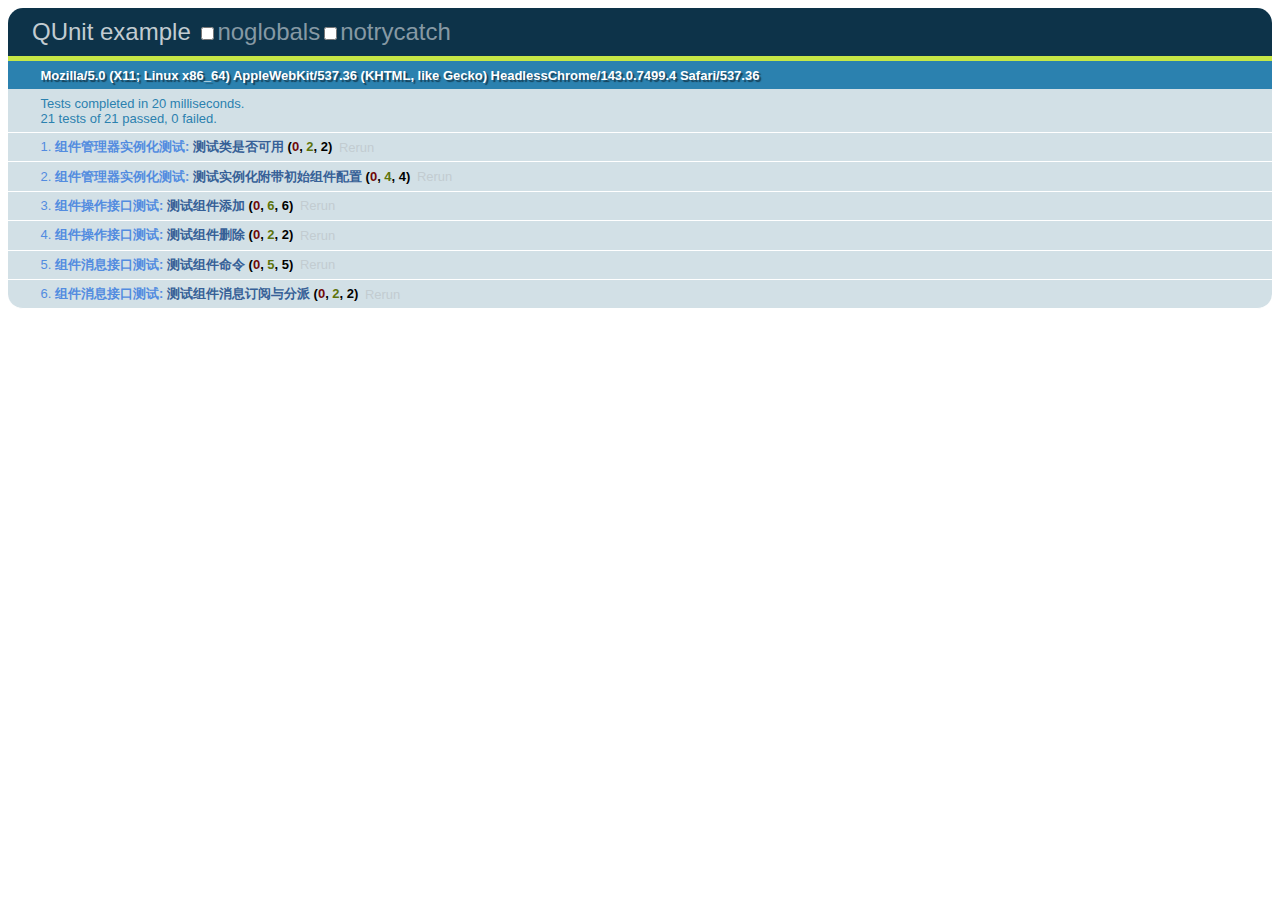
==== componentMgr.html @ fca1116b "push source code" ====
<!DOCTYPE HTML PUBLIC "-//W3C//DTD HTML 4.01 Transitional//EN" "http://www.w3.org/TR/html4/loose.dtd">
<html>
<head>
    <meta http-equiv="Content-Type" content="text/html; charset=UTF-8">
    <link rel="stylesheet" href="qunit/qunit.css" type="text/css" media="screen" />
    <script type="text/javascript" src="qunit/qunit.js"></script>
    <script type="text/javascript" src="componentmgr.js"></script>
</head>
<body>
    <h1 id="qunit-header">QUnit example</h1>
    <h2 id="qunit-banner"></h2>
    <h2 id="qunit-userAgent"></h2>
    <ol id="qunit-tests"></ol>

    <script type="text/javascript">
    
        module('组件管理器实例化测试');
    
        test('测试类是否可用', function() {
        
            ok(typeof window.ComponentMgr == 'function', 'ComponentMgr类准备');
            
            var mgr = new ComponentMgr();
            
            ok(mgr instanceof ComponentMgr, 'ComponentMgr类可实例化');
        });

        test('测试实例化附带初始组件配置', function() {
        
            var mgr = new ComponentMgr({
                myCfg: 1,
                exComponents: {
                    'myCpn1': {title: 'cpn1'},
                    'myCpn2': function() {
                        this.title = 'cpn2';
                    }
                }
            });
            
            equal('cpn1', mgr.components[0].o.title, '初始载入组件对象');
            equal('cpn2', mgr.components[1].o.title, '初始载入组件类');
            equal(2, mgr.components.length, '初始载入组件');
            equal(mgr, mgr.components[0].o.cpnMgr, '访问组件管理器对象');
            
        });
        
        module('组件操作接口测试');
        
        test('测试组件添加', function() {
            
            var mgr = new ComponentMgr();
            mgr.addComponent('myCpn1', {title: 'cpn1'});
            mgr.addComponent('myCpn2', function(){this.title = 'cpn2'});
            mgr.addComponent('myCpn3', [function(title){this.title = title}, 'cpn3']);
            mgr.addComponent('myCpn4', [function(title, num){this.title = title+num}, 'cpn', 4]);
            mgr.addComponent('myCpn1', {title: 'cpn5'});
            mgr.addComponent('myCpn6', {init: function() {this.title = 'cpn6'}});
            
            equal('cpn1', mgr.components[0].o.title, '添加object类型的组件');
            equal('cpn2', mgr.components[1].o.title, '添加function类型的组件（无参数）');
            equal('cpn3', mgr.components[2].o.title, '添加function类型的组件（单个参数）');
            equal('cpn4', mgr.components[3].o.title, '添加function类型的组件（多个参数）');
            equal('cpn5', mgr.components[4].o.title, '添加同名组件');
            equal('cpn6', mgr.components[5].o.title, '添加组件同时，调用组件自带 init 方法');
        });

        test('测试组件删除', function() {
            var sign = 0;
            
            var mgr = new ComponentMgr({
                exComponents: {
                    'myCpn1': {},
                    'myCpn1': {},
                    'myCpn2': {destory: function() {sign = 1;}}
                }
            });
            
            mgr.removeComponent('myCpn1');
            equal(1, mgr.components.length, '删除组件');

            mgr.removeComponent('myCpn2');
            equal(1, sign, '删除组件时，调用组件自带 destory 方法');
            
        });
        
        module('组件消息接口测试');
        
        test('测试组件命令', function() {
            var sign = [];
        
            var mgr = new ComponentMgr({
                exComponents: {
                    'myCpn1': {
                        pushData: function(num) {
                            sign.push(num||1);
                        }
                    },
                    'myCpn2': {
                        pushData: function(num) {
                            sign.push(num||2);
                        }
                    },
                    'myCpn3': {
                        pushData: function(num) {
                            sign.push(num||3);
                        }
                    }
                }
            });
            
            mgr.cmd('pushData');
            equal('123', sign.join(''), '不指定命令对象');
            sign = [];
            
            mgr.cmd('pushData', 'all');
            equal('123', sign.join(''), '命令对象是 all');
            sign = [];
            
            mgr.cmd('pushData', 'myCpn2');
            equal('2', sign.join(''), '指定一个命令对象');
            sign = [];
            
            mgr.cmd('pushData', 'myCpn1,myCpn2');
            equal('12', sign.join(''), '指定多个命令对象');
            sign = [];
            
            mgr.cmd('pushData', '', 4);
            equal('444', sign.join(''), '附带参数的命令');
            sign = [];
        });
        
        test('测试组件消息订阅与分派', function() {
            var sign = 0;
        
            var mgr = new ComponentMgr({
                exComponents: {
                    'myCpn1': {
                        say: function() {
                            this.cpnMgr.notify('myCpn1 say');
                        }
                    },
                    'myCpn2': {
                        init: function() {
                            this.cpnMgr.listen('myCpn1 say', function() {sign++});
                        }
                    }
                }
            });
            
            mgr.cmd('say', 'myCpn1');
            equal(1, sign, '消息订阅与分派');
            sign = 0;
            
            mgr.addComponent('myCpn3', {
                init: function() {
                    this.cpnMgr.listen('myCpn1 say', function() {sign++});
                }
            });
            
            mgr.cmd('say', 'myCpn1');
            equal(2, sign, '后加载的组件订阅消息');
            
        });
    </script>
</body>
</html>
---- qunit/qunit.css ----
﻿/**
 * QUnit v1.5.0pre - A JavaScript Unit Testing Framework
 *
 * http://docs.jquery.com/QUnit
 *
 * Copyright (c) 2012 John Resig, Jörn Zaefferer
 * Dual licensed under the MIT (MIT-LICENSE.txt)
 * or GPL (GPL-LICENSE.txt) licenses.
 */

/** Font Family and Sizes */

#qunit-tests, #qunit-header, #qunit-banner, #qunit-testrunner-toolbar, #qunit-userAgent, #qunit-testresult {
	font-family: "Helvetica Neue Light", "HelveticaNeue-Light", "Helvetica Neue", Calibri, Helvetica, Arial, sans-serif;
}

#qunit-testrunner-toolbar, #qunit-userAgent, #qunit-testresult, #qunit-tests li { font-size: small; }
#qunit-tests { font-size: smaller; }


/** Resets */

#qunit-tests, #qunit-tests ol, #qunit-header, #qunit-banner, #qunit-userAgent, #qunit-testresult {
	margin: 0;
	padding: 0;
}


/** Header */

#qunit-header {
	padding: 0.5em 0 0.5em 1em;

	color: #8699a4;
	background-color: #0d3349;

	font-size: 1.5em;
	line-height: 1em;
	font-weight: normal;

	border-radius: 15px 15px 0 0;
	-moz-border-radius: 15px 15px 0 0;
	-webkit-border-top-right-radius: 15px;
	-webkit-border-top-left-radius: 15px;
}

#qunit-header a {
	text-decoration: none;
	color: #c2ccd1;
}

#qunit-header a:hover,
#qunit-header a:focus {
	color: #fff;
}

#qunit-header label {
	display: inline-block;
}

#qunit-banner {
	height: 5px;
}

#qunit-testrunner-toolbar {
	padding: 0.5em 0 0.5em 2em;
	color: #5E740B;
	background-color: #eee;
}

#qunit-userAgent {
	padding: 0.5em 0 0.5em 2.5em;
	background-color: #2b81af;
	color: #fff;
	text-shadow: rgba(0, 0, 0, 0.5) 2px 2px 1px;
}


/** Tests: Pass/Fail */

#qunit-tests {
	list-style-position: inside;
}

#qunit-tests li {
	padding: 0.4em 0.5em 0.4em 2.5em;
	border-bottom: 1px solid #fff;
	list-style-position: inside;
}

#qunit-tests.hidepass li.pass, #qunit-tests.hidepass li.running  {
	display: none;
}

#qunit-tests li strong {
	cursor: pointer;
}

#qunit-tests li a {
	padding: 0.5em;
	color: #c2ccd1;
	text-decoration: none;
}
#qunit-tests li a:hover,
#qunit-tests li a:focus {
	color: #000;
}

#qunit-tests ol {
	margin-top: 0.5em;
	padding: 0.5em;

	background-color: #fff;

	border-radius: 15px;
	-moz-border-radius: 15px;
	-webkit-border-radius: 15px;

	box-shadow: inset 0px 2px 13px #999;
	-moz-box-shadow: inset 0px 2px 13px #999;
	-webkit-box-shadow: inset 0px 2px 13px #999;
}

#qunit-tests table {
	border-collapse: collapse;
	margin-top: .2em;
}

#qunit-tests th {
	text-align: right;
	vertical-align: top;
	padding: 0 .5em 0 0;
}

#qunit-tests td {
	vertical-align: top;
}

#qunit-tests pre {
	margin: 0;
	white-space: pre-wrap;
	word-wrap: break-word;
}

#qunit-tests del {
	background-color: #e0f2be;
	color: #374e0c;
	text-decoration: none;
}

#qunit-tests ins {
	background-color: #ffcaca;
	color: #500;
	text-decoration: none;
}

/*** Test Counts */

#qunit-tests b.counts                       { color: black; }
#qunit-tests b.passed                       { color: #5E740B; }
#qunit-tests b.failed                       { color: #710909; }

#qunit-tests li li {
	margin: 0.5em;
	padding: 0.4em 0.5em 0.4em 0.5em;
	background-color: #fff;
	border-bottom: none;
	list-style-position: inside;
}

/*** Passing Styles */

#qunit-tests li li.pass {
	color: #5E740B;
	background-color: #fff;
	border-left: 26px solid #C6E746;
}

#qunit-tests .pass                          { color: #528CE0; background-color: #D2E0E6; }
#qunit-tests .pass .test-name               { color: #366097; }

#qunit-tests .pass .test-actual,
#qunit-tests .pass .test-expected           { color: #999999; }

#qunit-banner.qunit-pass                    { background-color: #C6E746; }

/*** Failing Styles */

#qunit-tests li li.fail {
	color: #710909;
	background-color: #fff;
	border-left: 26px solid #EE5757;
	white-space: pre;
}

#qunit-tests > li:last-child {
	border-radius: 0 0 15px 15px;
	-moz-border-radius: 0 0 15px 15px;
	-webkit-border-bottom-right-radius: 15px;
	-webkit-border-bottom-left-radius: 15px;
}

#qunit-tests .fail                          { color: #000000; background-color: #EE5757; }
#qunit-tests .fail .test-name,
#qunit-tests .fail .module-name             { color: #000000; }

#qunit-tests .fail .test-actual             { color: #EE5757; }
#qunit-tests .fail .test-expected           { color: green;   }

#qunit-banner.qunit-fail                    { background-color: #EE5757; }


/** Result */

#qunit-testresult {
	padding: 0.5em 0.5em 0.5em 2.5em;

	color: #2b81af;
	background-color: #D2E0E6;

	border-bottom: 1px solid white;
}
#qunit-testresult .module-name {
	font-weight: bold;
}

/** Fixture */

#qunit-fixture {
	position: absolute;
	top: -10000px;
	left: -10000px;
	width: 1000px;
	height: 1000px;
}
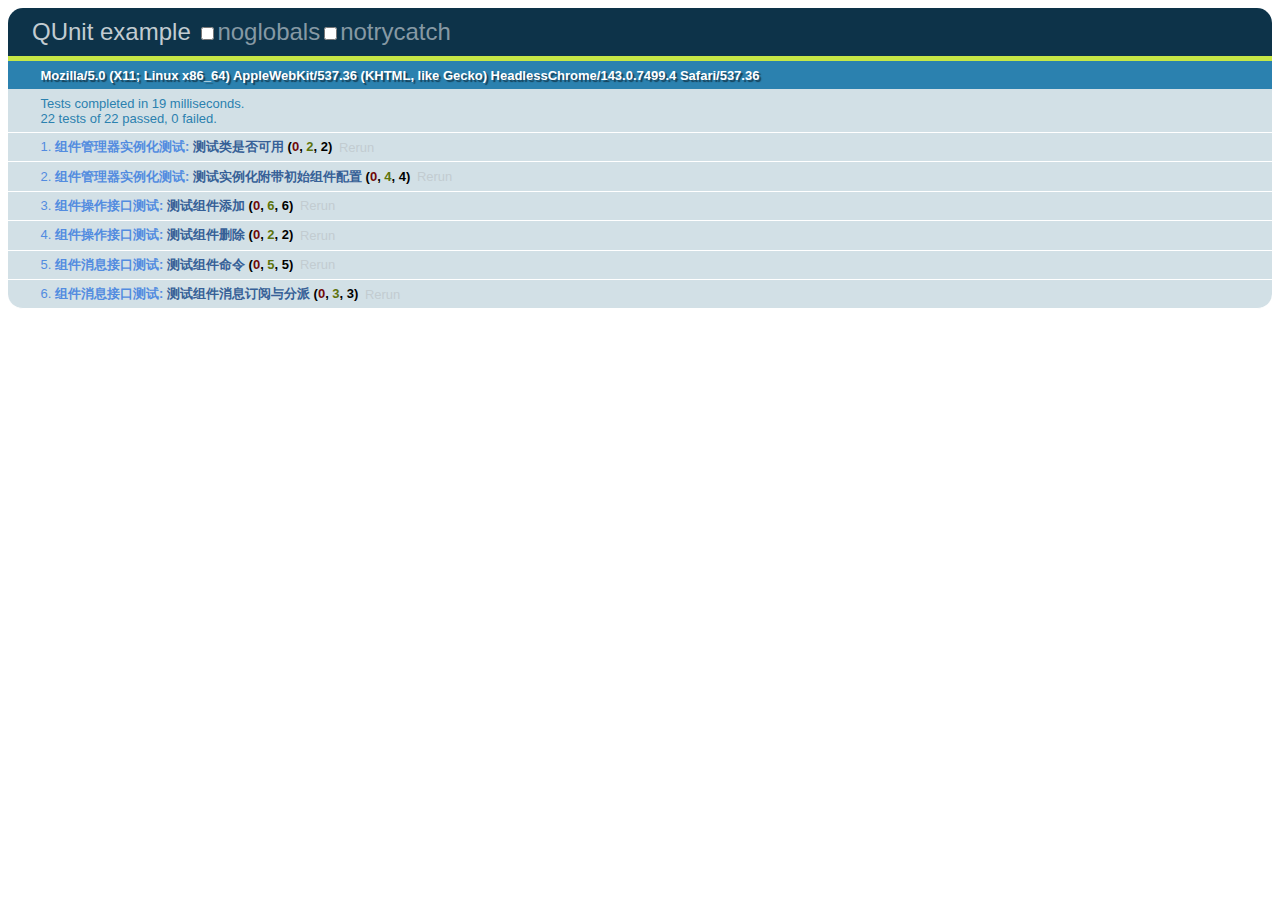
==== commit d1d1581b: "added cancelListen method" ====
--- a/componentMgr.html
+++ b/componentMgr.html
@@ -141,7 +141,7 @@
                     },
                     'myCpn2': {
                         init: function() {
-                            this.cpnMgr.listen('myCpn1 say', function() {sign++});
+                            this.cpnMgr.listen('myCpn1 say', function() {sign++}, this);
                         }
                     }
                 }
@@ -153,12 +153,18 @@
             
             mgr.addComponent('myCpn3', {
                 init: function() {
-                    this.cpnMgr.listen('myCpn1 say', function() {sign++});
+                    this.cpnMgr.listen('myCpn1 say', function() {sign++}, this);
                 }
             });
             
             mgr.cmd('say', 'myCpn1');
             equal(2, sign, '后加载的组件订阅消息');
+            sign = 0;
+            
+            mgr.cancelListen('myCpn1 say', 'myCpn2');
+            mgr.cmd('say', 'myCpn1');
+            equal(1, sign, '取消订阅');
+            sign = 0;
             
         });
     </script>
